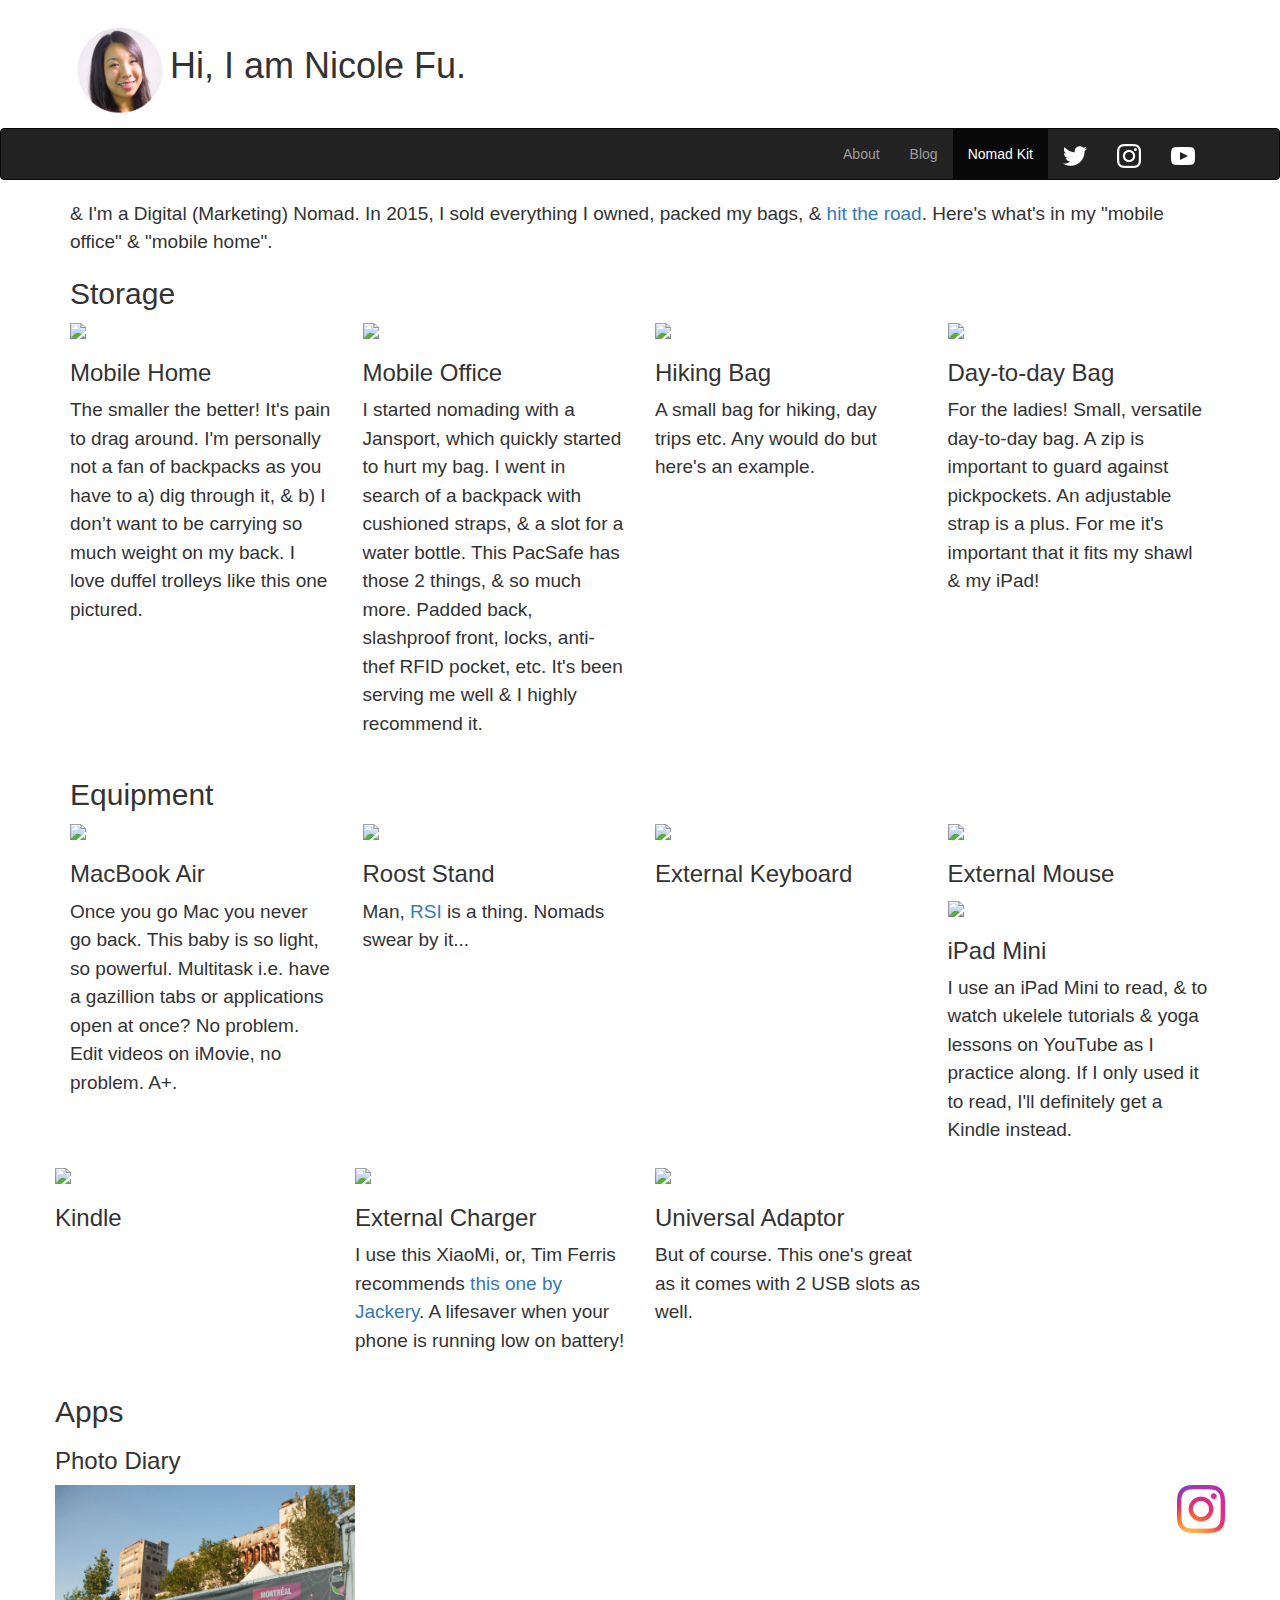
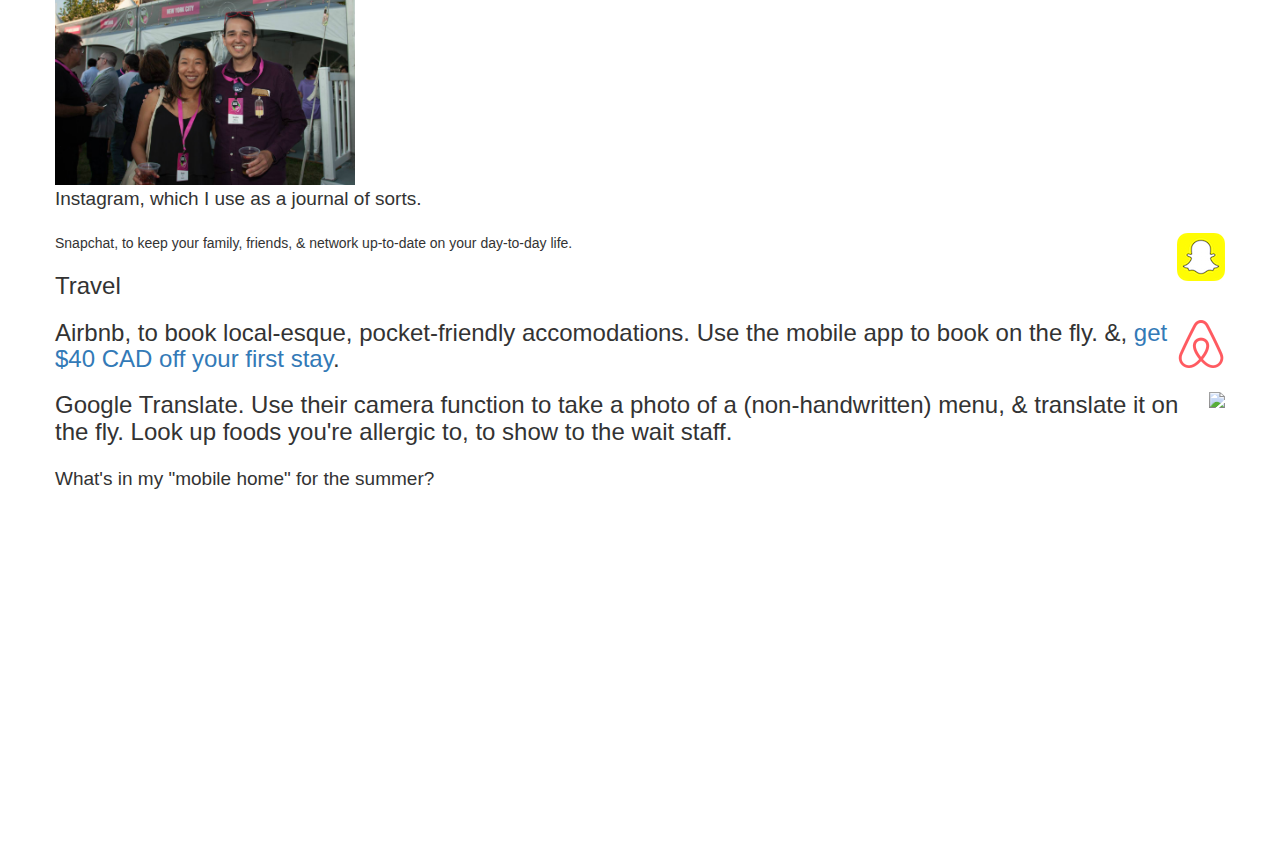
==== nomadkit.html @ 65fbf930 "Update V1 Day 1" ====
<!DOCTYPE html>
<html lang="en">
  <head>
    <meta charset="utf-8">
    <meta http-equiv="X-UA-Compatible" content="IE=edge">
    <meta name="viewport" content="width=device-width, initial-scale=1">
    <!-- The above 3 meta tags *must* come first in the head; any other head content must come *after* these tags -->
    <meta name="description" content="Products FILL ME">
    <meta name="author" content="">
    <link rel="icon" href="img/emoji.png"> <!--whut-->

    <title>Nicole Fu</title>

    <!-- Bootstrap core CSS -->
    <link href="css/bootstrap.min.css" rel="stylesheet">
    <link href="css/custom.css" rel="stylesheet">

    <!-- Custom styles for this template
    <link href="css/jumbotron.css" rel="stylesheet"-->
    <link href="css/sticky-footer.css" rel="stylesheet"> <!--whut-->

    <!-- HTML5 shim and Respond.js for IE8 support of HTML5 elements and media queries -->
    <!--[if lt IE 9]>
      <script src="https://oss.maxcdn.com/html5shiv/3.7.2/html5shiv.min.js"></script>
      <script src="https://oss.maxcdn.com/respond/1.4.2/respond.min.js"></script>
    <![endif]-->
    <script src="//load.sumome.com/" data-sumo-site-id="9f36fad38da147446ea38861e4923031a20a61072739c35dd8c6a7e17ba95149" async="async"></script>
    <meta name="google-site-verification" content="Te5Ji22SDkWorIkHLvvzQb-hm79F0Zt-3wScR5nWTRI" />
  </head>

  <body onLoad="Alternate()">
    
    <!-- First block -->
    <div class="block1">
      <div class="container">
        <h1><img src="img/P1000253.png" width="100">Hi, I am Nicole Fu.</h1>
      </div>
    </div>

    <nav class="navbar navbar-inverse">
      <div class="container">
        <div class="navbar-header">
          <button type="button" class="navbar-toggle collapsed" data-toggle="collapse" data-target="#navbar" aria-expanded="false" aria-controls="navbar">
            <span class="sr-only">Toggle navigation</span>
            <span class="icon-bar"></span>
            <span class="icon-bar"></span>
            <span class="icon-bar"></span>
          </button>
          <!--a class="navbar-brand" href="#">Hi, I am Nicole Fu</a-->
        </div>
        <div id="navbar" class="navbar-collapse collapse">
          <ul class="nav navbar-nav navbar-right">
             <li><a href="#about">About</a></li>
             <li><a href="http://blog.nicolefu.com">Blog</a></li>
             <li class="active"><a href="#">Nomad Kit</a></li>
             <!--li><a href="#travel">Travel</a></li-->
             <li><a href="https://twitter.com/nicolejfu">
              <img src="img/twitter-white.png" align="right" ismap>
              </a></li>
            <li><a href="https://instagram.com/nicolejfu">
              <img src="img/instagram-white.png" align="right" ismap>
              </a></li>
            <li><a href="https://www.youtube.com/channel/UCF4cQ-y9WJ1JZy-JRB4VzFQ">
              <img src="img/youtube-white.png" align="right" ismap>
              </a></li>
          </ul>
        </div><!--/.navbar-collapse -->
      </div>
    </nav>

    <!-- Second block -->
    <div class="block2">
      <div class="container">
      
      </div>
    </div>
    <div class="container">

    <p>&amp; I'm a Digital (Marketing) Nomad. In 2015, I sold everything I owned, packed my bags, &amp; <a href="http://blog.nicolefu.com/2016/06/12/the-digital-nomad-leap/">hit the road</a>. Here's what's in my "mobile office" &amp; "mobile home".
    </p>

    <!-- gif Pics working remotely
Vang Vieng hammock
Mobile home
Hualien 3 cafe -->

    <!-- Storage -->
    <h2>Storage</h2>
    <div class="row">
        <div class="col-md-3">
          <a href="https://www.amazon.com/gp/product/B019PEF8N0/ref=as_li_tl?ie=UTF8&camp=1789&creative=9325&creativeASIN=B019PEF8N0&linkCode=as2&tag=nicolefu01-20&linkId=e499e48abba6eaabda0097abeec7b612"><img border="0" src="//ws-na.amazon-adsystem.com/widgets/q?_encoding=UTF8&MarketPlace=US&ASIN=B019PEF8N0&ServiceVersion=20070822&ID=AsinImage&WS=1&Format=_SL250_&tag=nicolefu01-20" ></a><img src="//ir-na.amazon-adsystem.com/e/ir?t=nicolefu01-20&l=am2&o=1&a=B019PEF8N0" width="1" height="1" border="0" alt="" style="border:none !important; margin:0px !important;" />
          <h3>Mobile Home</h3>
          <p>The smaller the better! It's pain to drag around. I'm personally not a fan of backpacks as you have to a) dig through it, & b) I don’t want to be carrying so much weight on my back. I love duffel trolleys like this one pictured.</p>
        </div>
        <div class="col-md-3">
          <a href="https://www.amazon.com/gp/product/B00AE0NWX8/ref=as_li_tl?ie=UTF8&camp=1789&creative=9325&creativeASIN=B00AE0NWX8&linkCode=as2&tag=nicolefu01-20&linkId=9874845da6d2dda175d401f52d3113a0"><img border="0" src="//ws-na.amazon-adsystem.com/widgets/q?_encoding=UTF8&MarketPlace=US&ASIN=B00AE0NWX8&ServiceVersion=20070822&ID=AsinImage&WS=1&Format=_SL250_&tag=nicolefu01-20" ></a><img src="//ir-na.amazon-adsystem.com/e/ir?t=nicolefu01-20&l=am2&o=1&a=B00AE0NWX8" width="1" height="1" border="0" alt="" style="border:none !important; margin:0px !important;" />
          <h3>Mobile Office</h3>
          <p>I started nomading with a Jansport, which quickly started to hurt my bag. I went in search of a backpack with cushioned straps, &amp; a slot for a water bottle. This PacSafe has those 2 things, &amp; so much more. Padded back, slashproof front, locks, anti-thef RFID pocket, etc. It's been serving me well &amp; I highly recommend it.</p>
        </div>
        <div class="col-md-3">
        <a href="https://www.amazon.com/gp/product/B01B5KMXF8/ref=as_li_tl?ie=UTF8&camp=1789&creative=9325&creativeASIN=B01B5KMXF8&linkCode=as2&tag=nicolefu01-2&linkId=24170560aee270bf5db9ca0e0a780801"><img border="0" src="//ws-na.amazon-adsystem.com/widgets/q?_encoding=UTF8&MarketPlace=US&ASIN=B01B5KMXF8&ServiceVersion=20070822&ID=AsinImage&WS=1&Format=_SL250_&tag=nicolefu01-20" ></a><img src="//ir-na.amazon-adsystem.com/e/ir?t=nicolefu01-20&l=am2&o=1&a=B01B5KMXF8" width="1" height="1" border="0" alt="" style="border:none !important; margin:0px !important;" />
        <h3>Hiking Bag</h3>
        <p>A small bag for hiking, day trips etc. Any would do but here's an example.</p>
          </a>
        </div>
        <div class="col-md-3">
          <a href="https://www.amazon.com/gp/product/B00ZFAPSXY/ref=as_li_tl?ie=UTF8&camp=1789&creative=9325&creativeASIN=B00ZFAPSXY&linkCode=as2&tag=nicolefu01-20&linkId=f3f3c3a686eddf4c0442cba6e8ab9869"><img border="0" src="//ws-na.amazon-adsystem.com/widgets/q?_encoding=UTF8&MarketPlace=US&ASIN=B00ZFAPSXY&ServiceVersion=20070822&ID=AsinImage&WS=1&Format=_SL250_&tag=nicolefu01-20" ></a><img src="//ir-na.amazon-adsystem.com/e/ir?t=nicolefu01-20&l=am2&o=1&a=B00ZFAPSXY" width="1" height="1" border="0" alt="" style="border:none !important; margin:0px !important;" />
          <h3>Day-to-day Bag</h3>
          <p>For the ladies! Small, versatile day-to-day bag. A zip is important to guard against pickpockets. An adjustable strap is a plus. For me it's important that it fits my shawl &amp; my iPad!</p>
        </div>
    </div>

    <!-- Equipment -->
    <h2>Equipment</h2>
    <div class="row">
        <div class="col-md-3">
          <a href="https://www.amazon.com/gp/product/B01EIUOSRS/ref=as_li_tl?ie=UTF8&camp=1789&creative=9325&creativeASIN=B01EIUOSRS&linkCode=as2&tag=nicolefu01-20&linkId=f99566d20e7fc9d414cc211ac665bdc8"><img border="0" src="//ws-na.amazon-adsystem.com/widgets/q?_encoding=UTF8&MarketPlace=US&ASIN=B01EIUOSRS&ServiceVersion=20070822&ID=AsinImage&WS=1&Format=_SL250_&tag=nicolefu01-20" ></a><img src="//ir-na.amazon-adsystem.com/e/ir?t=nicolefu01-20&l=am2&o=1&a=B01EIUOSRS" width="1" height="1" border="0" alt="" style="border:none !important; margin:0px !important;" />
          <h3>MacBook Air</h3>
          <p>Once you go Mac you never go back. This baby is so light, so powerful. Multitask i.e. have a gazillion tabs or applications open at once? No problem. Edit videos on iMovie, no problem. A+. </p>
        </div>
        <div class="col-md-3">
          <a href="https://www.amazon.com/gp/product/B01C9KG8IG/ref=as_li_tl?ie=UTF8&camp=1789&creative=9325&creativeASIN=B01C9KG8IG&linkCode=as2&tag=nicolefu01-20&linkId=9f4cd263af2d7e968f8d44811190c10c"><img border="0" src="//ws-na.amazon-adsystem.com/widgets/q?_encoding=UTF8&MarketPlace=US&ASIN=B01C9KG8IG&ServiceVersion=20070822&ID=AsinImage&WS=1&Format=_SL250_&tag=nicolefu01-20" ></a><img src="//ir-na.amazon-adsystem.com/e/ir?t=nicolefu01-20&l=am2&o=1&a=B01C9KG8IG" width="1" height="1" border="0" alt="" style="border:none !important; margin:0px !important;" />
          <h3>Roost Stand</h3>
          <p>Man, <a href="https://levels.io/rsi/">RSI</a> is a thing. Nomads swear by it...</p>
        </div>
        <div class="col-md-3">
          <a href="https://www.amazon.com/gp/product/B016QO64FI/ref=as_li_tl?ie=UTF8&camp=1789&creative=9325&creativeASIN=B016QO64FI&linkCode=as2&tag=nicolefu01-20&linkId=d80e617673f73797e6256d61ea29e7a7"><img border="0" src="//ws-na.amazon-adsystem.com/widgets/q?_encoding=UTF8&MarketPlace=US&ASIN=B016QO64FI&ServiceVersion=20070822&ID=AsinImage&WS=1&Format=_SL250_&tag=nicolefu01-20" ></a><img src="//ir-na.amazon-adsystem.com/e/ir?t=nicolefu01-20&l=am2&o=1&a=B016QO64FI" width="1" height="1" border="0" alt="" style="border:none !important; margin:0px !important;" />
          <h3>External Keyboard</h3>
          <p></p>
          </a>
        </div>
        <div class="col-md-3">
          <a href="https://www.amazon.com/gp/product/B00TZR3WRM/ref=as_li_tl?ie=UTF8&camp=1789&creative=9325&creativeASIN=B00TZR3WRM&linkCode=as2&tag=nicolefu01-20&linkId=0784cc2bcea72ab948cd410011127d4f"><img border="0" src="//ws-na.amazon-adsystem.com/widgets/q?_encoding=UTF8&MarketPlace=US&ASIN=B00TZR3WRM&ServiceVersion=20070822&ID=AsinImage&WS=1&Format=_SL250_&tag=nicolefu01-20" ></a><img src="//ir-na.amazon-adsystem.com/e/ir?t=nicolefu01-20&l=am2&o=1&a=B00TZR3WRM" width="1" height="1" border="0" alt="" style="border:none !important; margin:0px !important;" />
          <h3>External Mouse</h3>
        </div>
        
        <div class="row">
        <div class="col-md-3">
          <a href="https://www.amazon.com/gp/product/B00GQDBS7O/ref=as_li_tl?ie=UTF8&camp=1789&creative=9325&creativeASIN=B00GQDBS7O&linkCode=as2&tag=nicolefu01-20&linkId=e6e5e80d92f47b2d6402ddd422955552"><img border="0" src="//ws-na.amazon-adsystem.com/widgets/q?_encoding=UTF8&MarketPlace=US&ASIN=B00GQDBS7O&ServiceVersion=20070822&ID=AsinImage&WS=1&Format=_SL250_&tag=nicolefu01-20" ></a><img src="//ir-na.amazon-adsystem.com/e/ir?t=nicolefu01-20&l=am2&o=1&a=B00GQDBS7O" width="1" height="1" border="0" alt="" style="border:none !important; margin:0px !important;" />
          <h3>iPad Mini</h3>
          <p>I use an iPad Mini to read, &amp; to watch ukelele tutorials &amp; yoga lessons on YouTube as I practice along. If I only used it to read, I'll definitely get a Kindle instead.</p>
        </div>
        <div class="col-md-3">
          <a href="https://www.amazon.com/gp/product/B01BFIBRIE/ref=as_li_tl?ie=UTF8&camp=1789&creative=9325&creativeASIN=B01BFIBRIE&linkCode=as2&tag=nicolefu01-20&linkId=3660dec6aebbe57d608b1caa0035638d"><img border="0" src="//ws-na.amazon-adsystem.com/widgets/q?_encoding=UTF8&MarketPlace=US&ASIN=B01BFIBRIE&ServiceVersion=20070822&ID=AsinImage&WS=1&Format=_SL250_&tag=nicolefu01-20" ></a><img src="//ir-na.amazon-adsystem.com/e/ir?t=nicolefu01-20&l=am2&o=1&a=B01BFIBRIE" width="1" height="1" border="0" alt="" style="border:none !important; margin:0px !important;" />
          <h3>Kindle</h3>
          <p></p>
        </div>
        <div class="col-md-3">
          <a href="https://www.amazon.com/gp/product/B019FBWOZ8/ref=as_li_tl?ie=UTF8&camp=1789&creative=9325&creativeASIN=B019FBWOZ8&linkCode=as2&tag=nicolefu01-20&linkId=bc01a81a79492b5e4962f0f5b9613d01"><img border="0" src="//ws-na.amazon-adsystem.com/widgets/q?_encoding=UTF8&MarketPlace=US&ASIN=B019FBWOZ8&ServiceVersion=20070822&ID=AsinImage&WS=1&Format=_SL250_&tag=nicolefu01-20" ></a><img src="//ir-na.amazon-adsystem.com/e/ir?t=nicolefu01-20&l=am2&o=1&a=B019FBWOZ8" width="1" height="1" border="0" alt="" style="border:none !important; margin:0px !important;" />
          <h3>External Charger</h3>
          <p>I use this XiaoMi, or, Tim Ferris recommends <a href="http://amzn.to/2csVc1X">this one by Jackery</a>. A lifesaver when your phone is running low on battery!</p>
          </a>
        </div>
        <div class="col-md-3">
          <a href="https://www.amazon.com/gp/product/B01DJ140LQ/ref=as_li_tl?ie=UTF8&camp=1789&creative=9325&creativeASIN=B01DJ140LQ&linkCode=as2&tag=nicolefu01-20&linkId=5902d6f43bac0c022194dcd63e1f13d2"><img border="0" src="//ws-na.amazon-adsystem.com/widgets/q?_encoding=UTF8&MarketPlace=US&ASIN=B01DJ140LQ&ServiceVersion=20070822&ID=AsinImage&WS=1&Format=_SL250_&tag=nicolefu01-20" ></a><img src="//ir-na.amazon-adsystem.com/e/ir?t=nicolefu01-20&l=am2&o=1&a=B01DJ140LQ" width="1" height="1" border="0" alt="" style="border:none !important; margin:0px !important;" />
          <h3>Universal Adaptor</h3>
          <p>But of course. This one's great as it comes with 2 USB slots as well.</p>
        </div>
        </div>
        
    <h2>Apps</h2>

    <h3>Photo Diary</h3>
    <a href="http://startupfest.com/">
          <img src="img/Nicole Fu Startupfest.jpg" width="300">
          </a>
          
    <a href="instagram.com/nicolejfu">
    <img src="img/instagram-48.png" align="right" ismap>
    </a>
    <p>Instagram, which I use as a journal of sorts.</p>
    <img src="img/snapchat-48.png" align="right" ismap>
    <p></p>Snapchat, to keep your family, friends, &amp; network up-to-date on your day-to-day life.</p>
    
    <h3>Travel<h3>
    <img src="img/airbnb-48.png" align="right" ismap>
    <p></p>Airbnb, to book local-esque, pocket-friendly accomodations. Use the mobile app to book on the fly. &amp;, <a href="https://www.airbnb.com/c/nfu24">get $40 CAD off your first stay</a>.</p>
    <img src="img/googletranslate-48" align="right" ismap>
    <p></p>Google Translate. Use their camera function to take a photo of a (non-handwritten) menu, &amp; translate it on the fly. Look up foods you're allergic to, to show to the wait staff.</p>

    <!-- /div>

        <div class="row">
        <div class="col-md-3">
          <a href="https://www.amazon.com/gp/product/B01EIUOSRS/ref=as_li_tl?ie=UTF8&camp=1789&creative=9325&creativeASIN=B01EIUOSRS&linkCode=as2&tag=nicolefu01-20&linkId=f99566d20e7fc9d414cc211ac665bdc8"><img border="0" src="//ws-na.amazon-adsystem.com/widgets/q?_encoding=UTF8&MarketPlace=US&ASIN=B01EIUOSRS&ServiceVersion=20070822&ID=AsinImage&WS=1&Format=_SL250_&tag=nicolefu01-20" ></a><img src="//ir-na.amazon-adsystem.com/e/ir?t=nicolefu01-20&l=am2&o=1&a=B01EIUOSRS" width="1" height="1" border="0" alt="" style="border:none !important; margin:0px !important;" />
          <h3>MacBook Air</h3>
          <p>Once you go Mac you never go back. This baby is so light, so powerful. Multitask i.e. have a gazillion tabs or applications open at once? No problem. Edit videos on iMovie, no problem. A+. </p>
        </div>
        <div class="col-md-3">
          <a href="https://www.amazon.com/gp/product/B01C9KG8IG/ref=as_li_tl?ie=UTF8&camp=1789&creative=9325&creativeASIN=B01C9KG8IG&linkCode=as2&tag=nicolefu01-20&linkId=9f4cd263af2d7e968f8d44811190c10c"><img border="0" src="//ws-na.amazon-adsystem.com/widgets/q?_encoding=UTF8&MarketPlace=US&ASIN=B01C9KG8IG&ServiceVersion=20070822&ID=AsinImage&WS=1&Format=_SL250_&tag=nicolefu01-20" ></a><img src="//ir-na.amazon-adsystem.com/e/ir?t=nicolefu01-20&l=am2&o=1&a=B01C9KG8IG" width="1" height="1" border="0" alt="" style="border:none !important; margin:0px !important;" />
          <h3>Roost Stand</h3>
          <p>Man, <a href="https://levels.io/rsi/">RSI</a> is a thing. Nomads swear by it...</p>
        </div>
        <div class="col-md-3">
          <a href="https://www.amazon.com/gp/product/B016QO64FI/ref=as_li_tl?ie=UTF8&camp=1789&creative=9325&creativeASIN=B016QO64FI&linkCode=as2&tag=nicolefu01-20&linkId=d80e617673f73797e6256d61ea29e7a7"><img border="0" src="//ws-na.amazon-adsystem.com/widgets/q?_encoding=UTF8&MarketPlace=US&ASIN=B016QO64FI&ServiceVersion=20070822&ID=AsinImage&WS=1&Format=_SL250_&tag=nicolefu01-20" ></a><img src="//ir-na.amazon-adsystem.com/e/ir?t=nicolefu01-20&l=am2&o=1&a=B016QO64FI" width="1" height="1" border="0" alt="" style="border:none !important; margin:0px !important;" />
          <h3>External Keyboard</h3>
          <p></p>
          </a>
        </div>
        <div class="col-md-3">
          <a href="https://www.amazon.com/gp/product/B00ZFAPSXY/ref=as_li_tl?ie=UTF8&camp=1789&creative=9325&creativeASIN=B00ZFAPSXY&linkCode=as2&tag=nicolefu01-20&linkId=f3f3c3a686eddf4c0442cba6e8ab9869"><img border="0" src="//ws-na.amazon-adsystem.com/widgets/q?_encoding=UTF8&MarketPlace=US&ASIN=B00ZFAPSXY&ServiceVersion=20070822&ID=AsinImage&WS=1&Format=_SL250_&tag=nicolefu01-20" ></a><img src="//ir-na.amazon-adsystem.com/e/ir?t=nicolefu01-20&l=am2&o=1&a=B00ZFAPSXY" width="1" height="1" border="0" alt="" style="border:none !important; margin:0px !important;" />
          <h3>External Mouse</h3>
        </div>
    </div -->

    <p>What's in my "mobile home" for the summer?</p>
    <iframe width="560" height="315" src="https://www.youtube.com/embed/pkumo9pdENc" frameborder="0" allowfullscreen></iframe>

      <!--footer class="footer">
        <div class="container" align="center">
          <br>
          So this is where &copy; Nicole Fu 2015 would typically go but it's kinda pretentious + I don't have a lawyer. So there you go - this rant as a footer.
        </div>
      </footer-->
    </div> <!-- /container -->

    <script>
    (function(i,s,o,g,r,a,m){i['GoogleAnalyticsObject']=r;i[r]=i[r]||function(){
    (i[r].q=i[r].q||[]).push(arguments)},i[r].l=1*new Date();a=s.createElement(o),
     m=s.getElementsByTagName(o)[0];a.async=1;a.src=g;m.parentNode.insertBefore(a,m)
    })(window,document,'script','//www.google-analytics.com/analytics.js','ga');

    ga('create', 'UA-66102136-1', 'auto');
    ga('send', 'pageview');
   </script>
    <!-- Bootstrap core JavaScript
    ================================================== -->
    <!-- Placed at the end of the document so the pages load faster -->
    <script src="https://ajax.googleapis.com/ajax/libs/jquery/1.11.3/jquery.min.js"></script>
    <script src="../../dist/js/bootstrap.min.js"></script>
    <!-- IE10 viewport hack for Surface/desktop Windows 8 bug -->
    <script src="../../assets/js/ie10-viewport-bug-workaround.js"></script>
  </body>
</html>
---- css/custom.css ----
p {
	margin: 0 0 20px;
	font-size: 19px;
	line-height: 1.5;
}
---- css/jumbotron.css ----
/* Move down content because we have a fixed navbar that is 50px tall */
body {
  padding-top: 50px;
  padding-bottom: 20px;
}
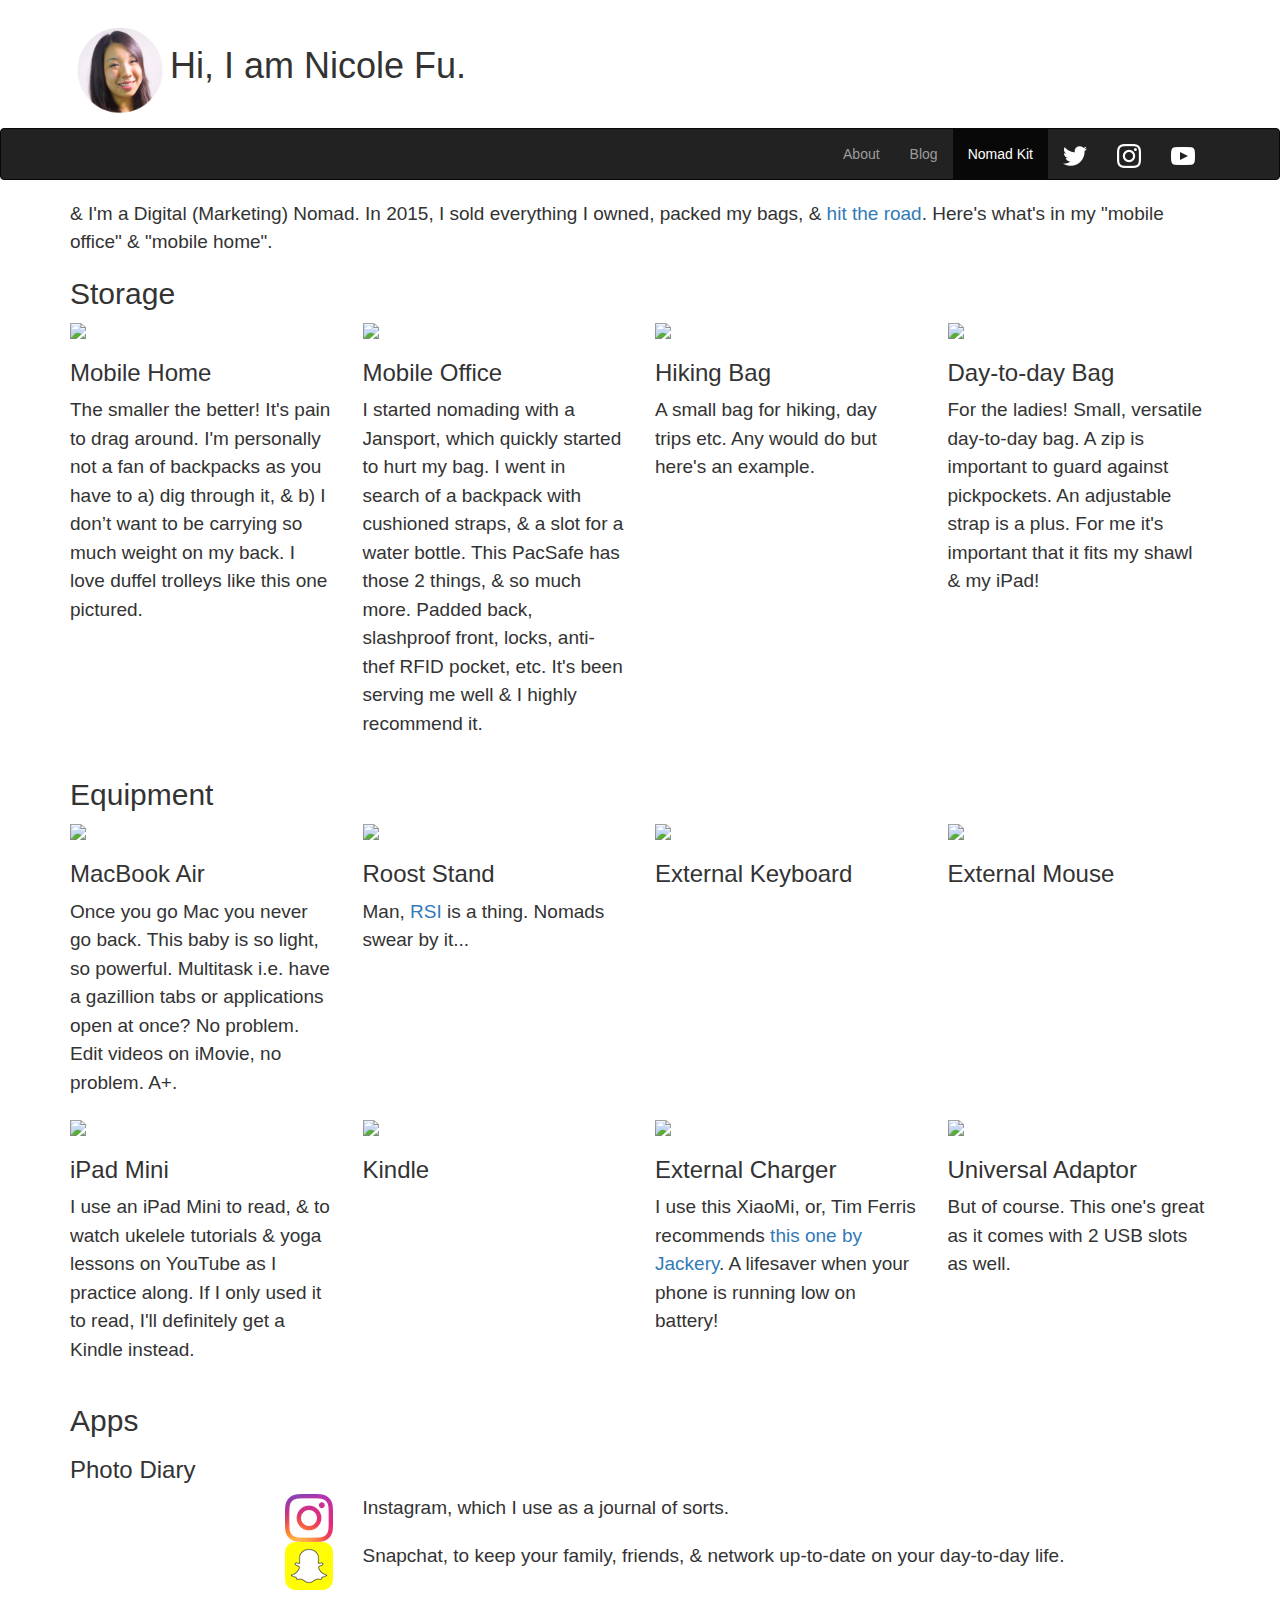
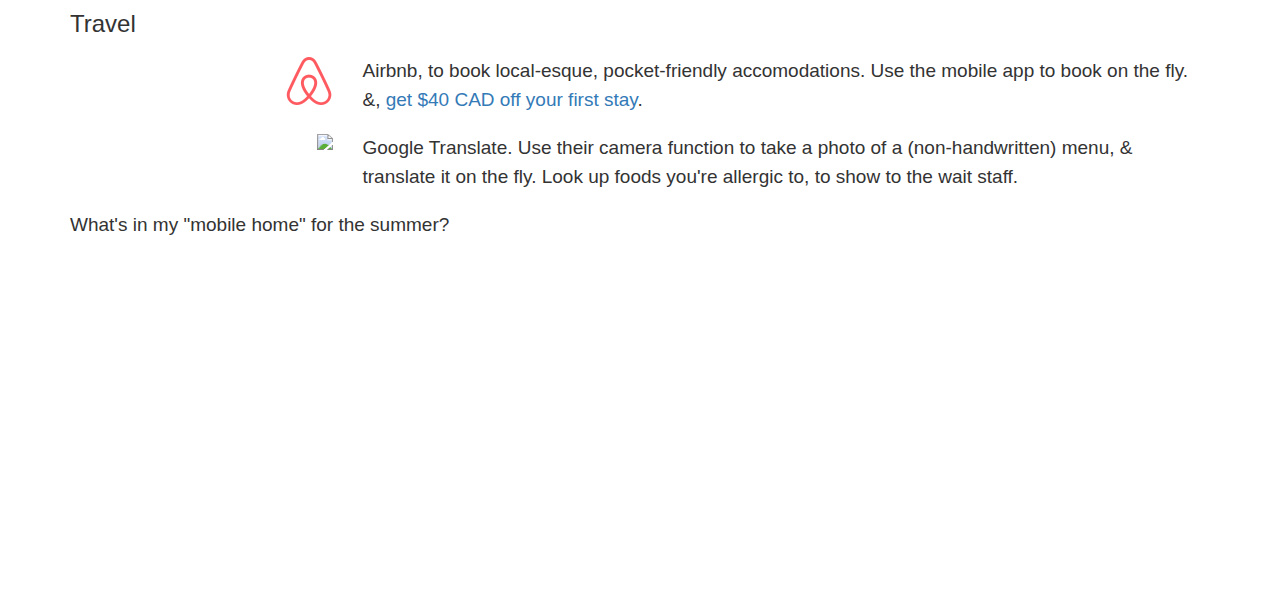
==== commit e91d30b5: "Update V1 Day 1" ====
--- a/nomadkit.html
+++ b/nomadkit.html
@@ -133,8 +133,8 @@
           <a href="https://www.amazon.com/gp/product/B00TZR3WRM/ref=as_li_tl?ie=UTF8&camp=1789&creative=9325&creativeASIN=B00TZR3WRM&linkCode=as2&tag=nicolefu01-20&linkId=0784cc2bcea72ab948cd410011127d4f"><img border="0" src="//ws-na.amazon-adsystem.com/widgets/q?_encoding=UTF8&MarketPlace=US&ASIN=B00TZR3WRM&ServiceVersion=20070822&ID=AsinImage&WS=1&Format=_SL250_&tag=nicolefu01-20" ></a><img src="//ir-na.amazon-adsystem.com/e/ir?t=nicolefu01-20&l=am2&o=1&a=B00TZR3WRM" width="1" height="1" border="0" alt="" style="border:none !important; margin:0px !important;" />
           <h3>External Mouse</h3>
         </div>
-        
-        <div class="row">
+    </div>
+    <div class="row">
         <div class="col-md-3">
           <a href="https://www.amazon.com/gp/product/B00GQDBS7O/ref=as_li_tl?ie=UTF8&camp=1789&creative=9325&creativeASIN=B00GQDBS7O&linkCode=as2&tag=nicolefu01-20&linkId=e6e5e80d92f47b2d6402ddd422955552"><img border="0" src="//ws-na.amazon-adsystem.com/widgets/q?_encoding=UTF8&MarketPlace=US&ASIN=B00GQDBS7O&ServiceVersion=20070822&ID=AsinImage&WS=1&Format=_SL250_&tag=nicolefu01-20" ></a><img src="//ir-na.amazon-adsystem.com/e/ir?t=nicolefu01-20&l=am2&o=1&a=B00GQDBS7O" width="1" height="1" border="0" alt="" style="border:none !important; margin:0px !important;" />
           <h3>iPad Mini</h3>
@@ -156,27 +156,47 @@
           <h3>Universal Adaptor</h3>
           <p>But of course. This one's great as it comes with 2 USB slots as well.</p>
         </div>
-        </div>
+    </div>
         
     <h2>Apps</h2>
 
     <h3>Photo Diary</h3>
-    <a href="http://startupfest.com/">
-          <img src="img/Nicole Fu Startupfest.jpg" width="300">
-          </a>
-          
-    <a href="instagram.com/nicolejfu">
-    <img src="img/instagram-48.png" align="right" ismap>
-    </a>
-    <p>Instagram, which I use as a journal of sorts.</p>
-    <img src="img/snapchat-48.png" align="right" ismap>
-    <p></p>Snapchat, to keep your family, friends, &amp; network up-to-date on your day-to-day life.</p>
+    <div class="row">
+      <div class="col-md-3">
+      <a href="instagram.com/nicolejfu"></a>
+      <img src="img/instagram-48.png" align="right" ismap>
+      </a>
+      </div>
+      <div class="col-md-9">
+      <p>Instagram, which I use as a journal of sorts.</p>
+      </div>
+    </div>
+    <div class="row">
+      <div class="col-md-3">
+      <img src="img/snapchat-48.png" align="right" ismap>
+      </div>
+      <div class="col-md-9">
+      <p>Snapchat, to keep your family, friends, &amp; network up-to-date on your day-to-day life.</p>
+      </div>
+    </div>
     
     <h3>Travel<h3>
-    <img src="img/airbnb-48.png" align="right" ismap>
-    <p></p>Airbnb, to book local-esque, pocket-friendly accomodations. Use the mobile app to book on the fly. &amp;, <a href="https://www.airbnb.com/c/nfu24">get $40 CAD off your first stay</a>.</p>
-    <img src="img/googletranslate-48" align="right" ismap>
-    <p></p>Google Translate. Use their camera function to take a photo of a (non-handwritten) menu, &amp; translate it on the fly. Look up foods you're allergic to, to show to the wait staff.</p>
+    <div class="row">
+      <div class="col-md-3">
+      <img src="img/airbnb-48.png" align="right" ismap>
+      </div>
+      <div class="col-md-9">
+      <p>Airbnb, to book local-esque, pocket-friendly accomodations. Use the mobile app to book on the fly. &amp;, <a href="https://www.airbnb.com/c/nfu24">get $40 CAD off your first stay</a>.</p>
+      </div>
+    </div>
+    <div class="row">
+      <div class="col-md-3">
+      <img src="img/googletranslate-48" align="right" ismap>
+      </div>
+      <div class="col-md-9"> 
+      <p>Google Translate. Use their camera function to take a photo of a (non-handwritten) menu, &amp; translate it on the fly. Look up foods you're allergic to, to show to the wait staff.</p>
+      </div>
+    </div>
 
     <!-- /div>
 
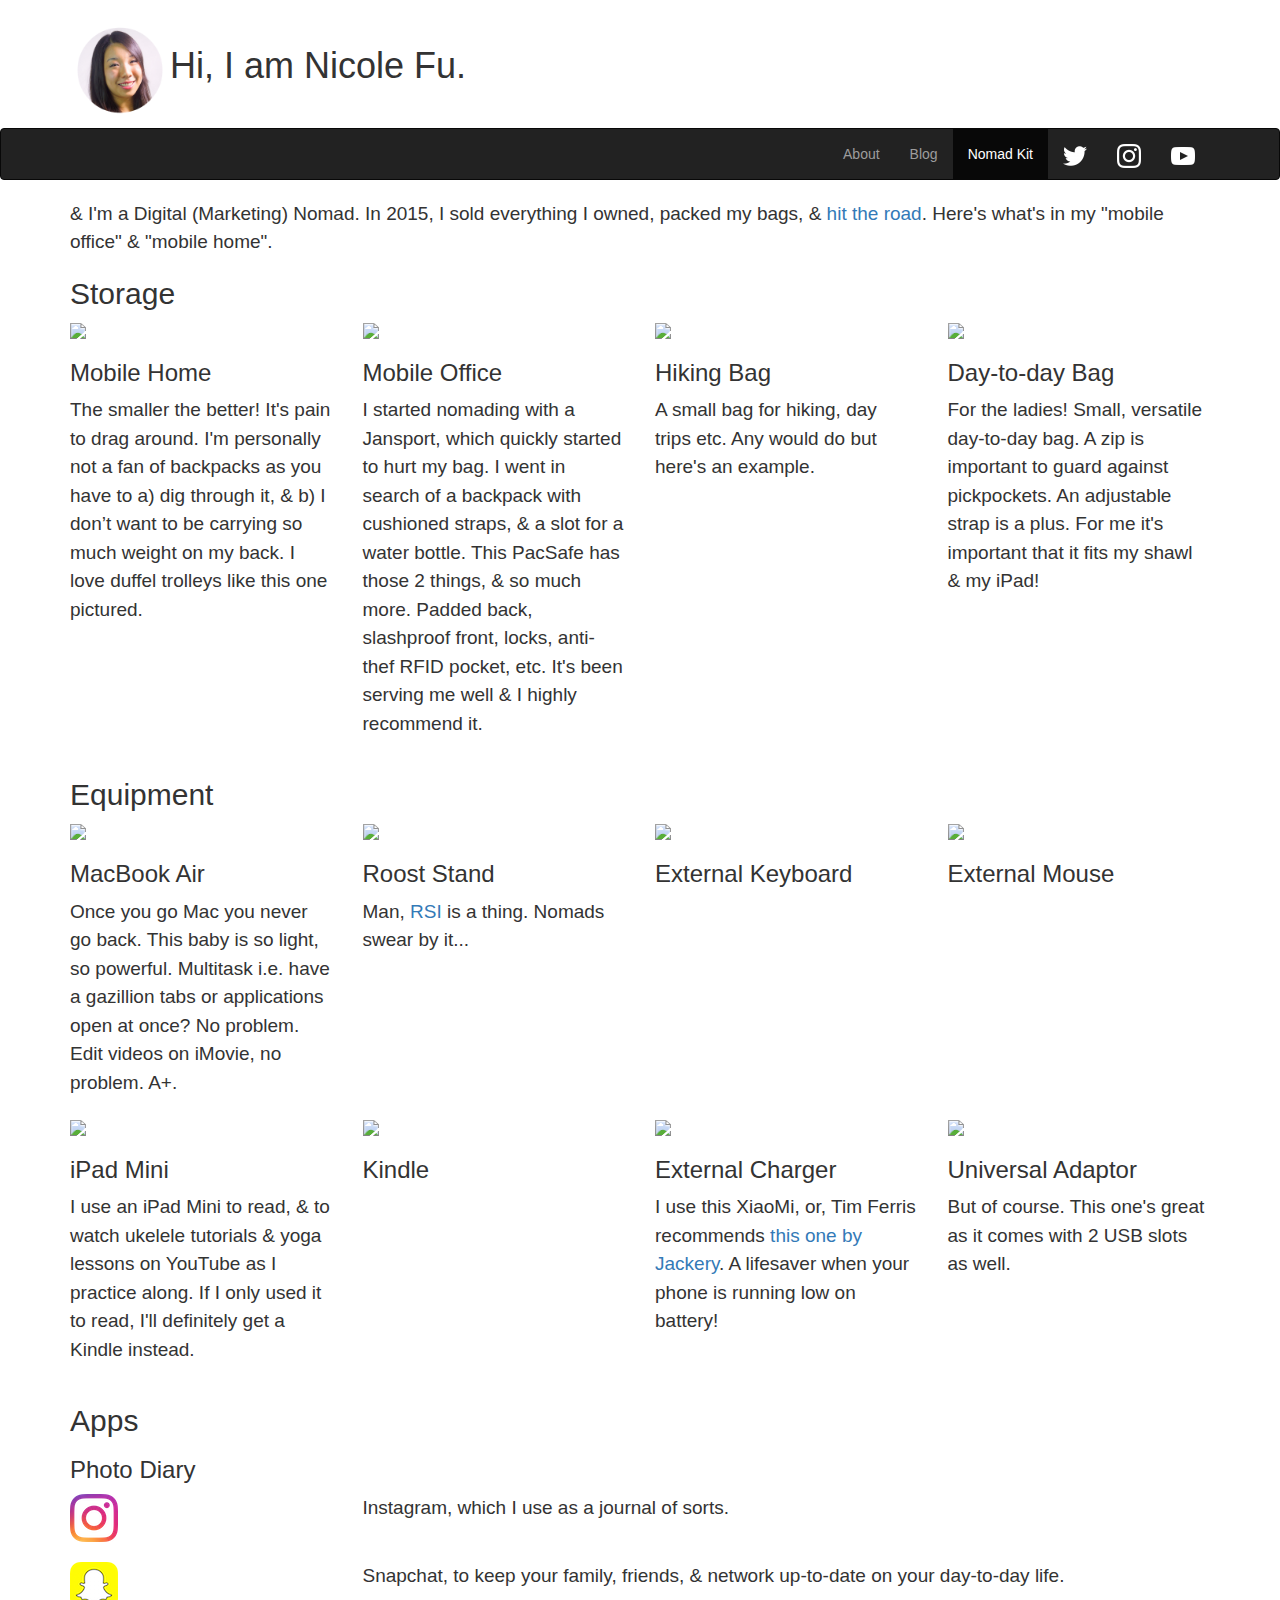
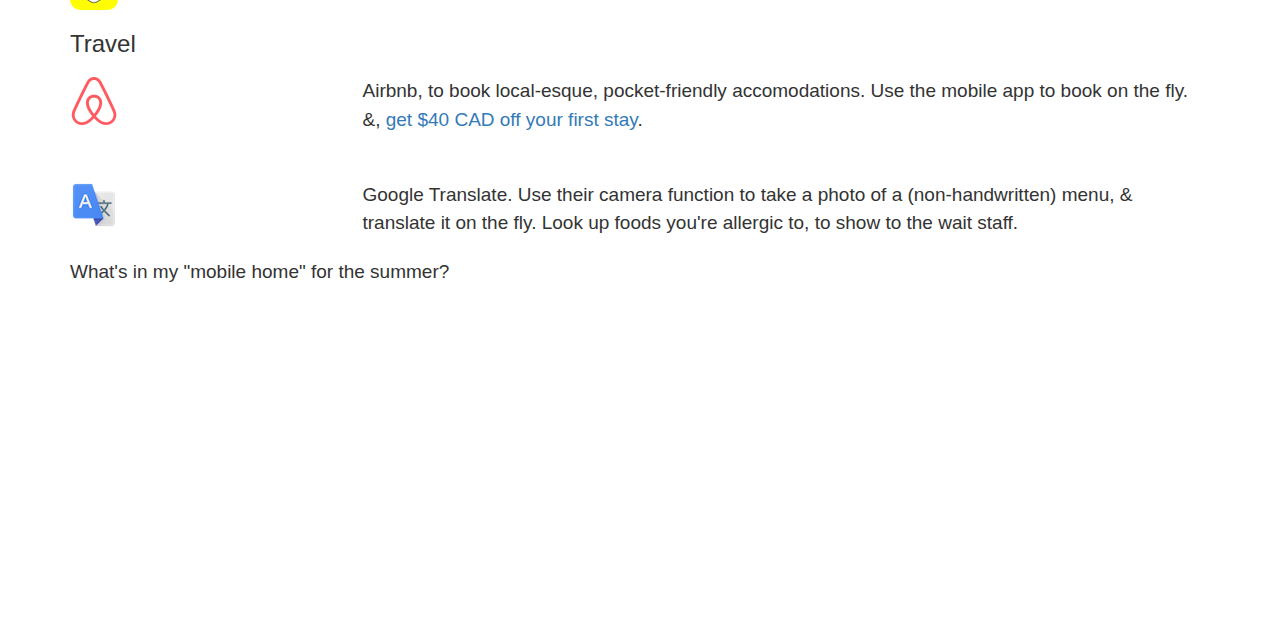
==== commit 6f94afc4: "Update V1 Day 1" ====
--- a/nomadkit.html
+++ b/nomadkit.html
@@ -164,16 +164,17 @@
     <div class="row">
       <div class="col-md-3">
       <a href="instagram.com/nicolejfu"></a>
-      <img src="img/instagram-48.png" align="right" ismap>
+      <img src="img/instagram-48.png" ismap>
       </a>
       </div>
       <div class="col-md-9">
       <p>Instagram, which I use as a journal of sorts.</p>
       </div>
     </div>
-    <div class="row">
-      <div class="col-md-3">
-      <img src="img/snapchat-48.png" align="right" ismap>
+    <br>
+    <div class="row">
+      <div class="col-md-3">
+      <img src="img/snapchat-48.png" ismap>
       </div>
       <div class="col-md-9">
       <p>Snapchat, to keep your family, friends, &amp; network up-to-date on your day-to-day life.</p>
@@ -183,15 +184,16 @@
     <h3>Travel<h3>
     <div class="row">
       <div class="col-md-3">
-      <img src="img/airbnb-48.png" align="right" ismap>
+      <img src="img/airbnb-48.png" ismap>
       </div>
       <div class="col-md-9">
       <p>Airbnb, to book local-esque, pocket-friendly accomodations. Use the mobile app to book on the fly. &amp;, <a href="https://www.airbnb.com/c/nfu24">get $40 CAD off your first stay</a>.</p>
       </div>
     </div>
-    <div class="row">
-      <div class="col-md-3">
-      <img src="img/googletranslate-48" align="right" ismap>
+    <br>
+    <div class="row">
+      <div class="col-md-3">
+      <img src="img/googletranslate-48.png" ismap>
       </div>
       <div class="col-md-9"> 
       <p>Google Translate. Use their camera function to take a photo of a (non-handwritten) menu, &amp; translate it on the fly. Look up foods you're allergic to, to show to the wait staff.</p>
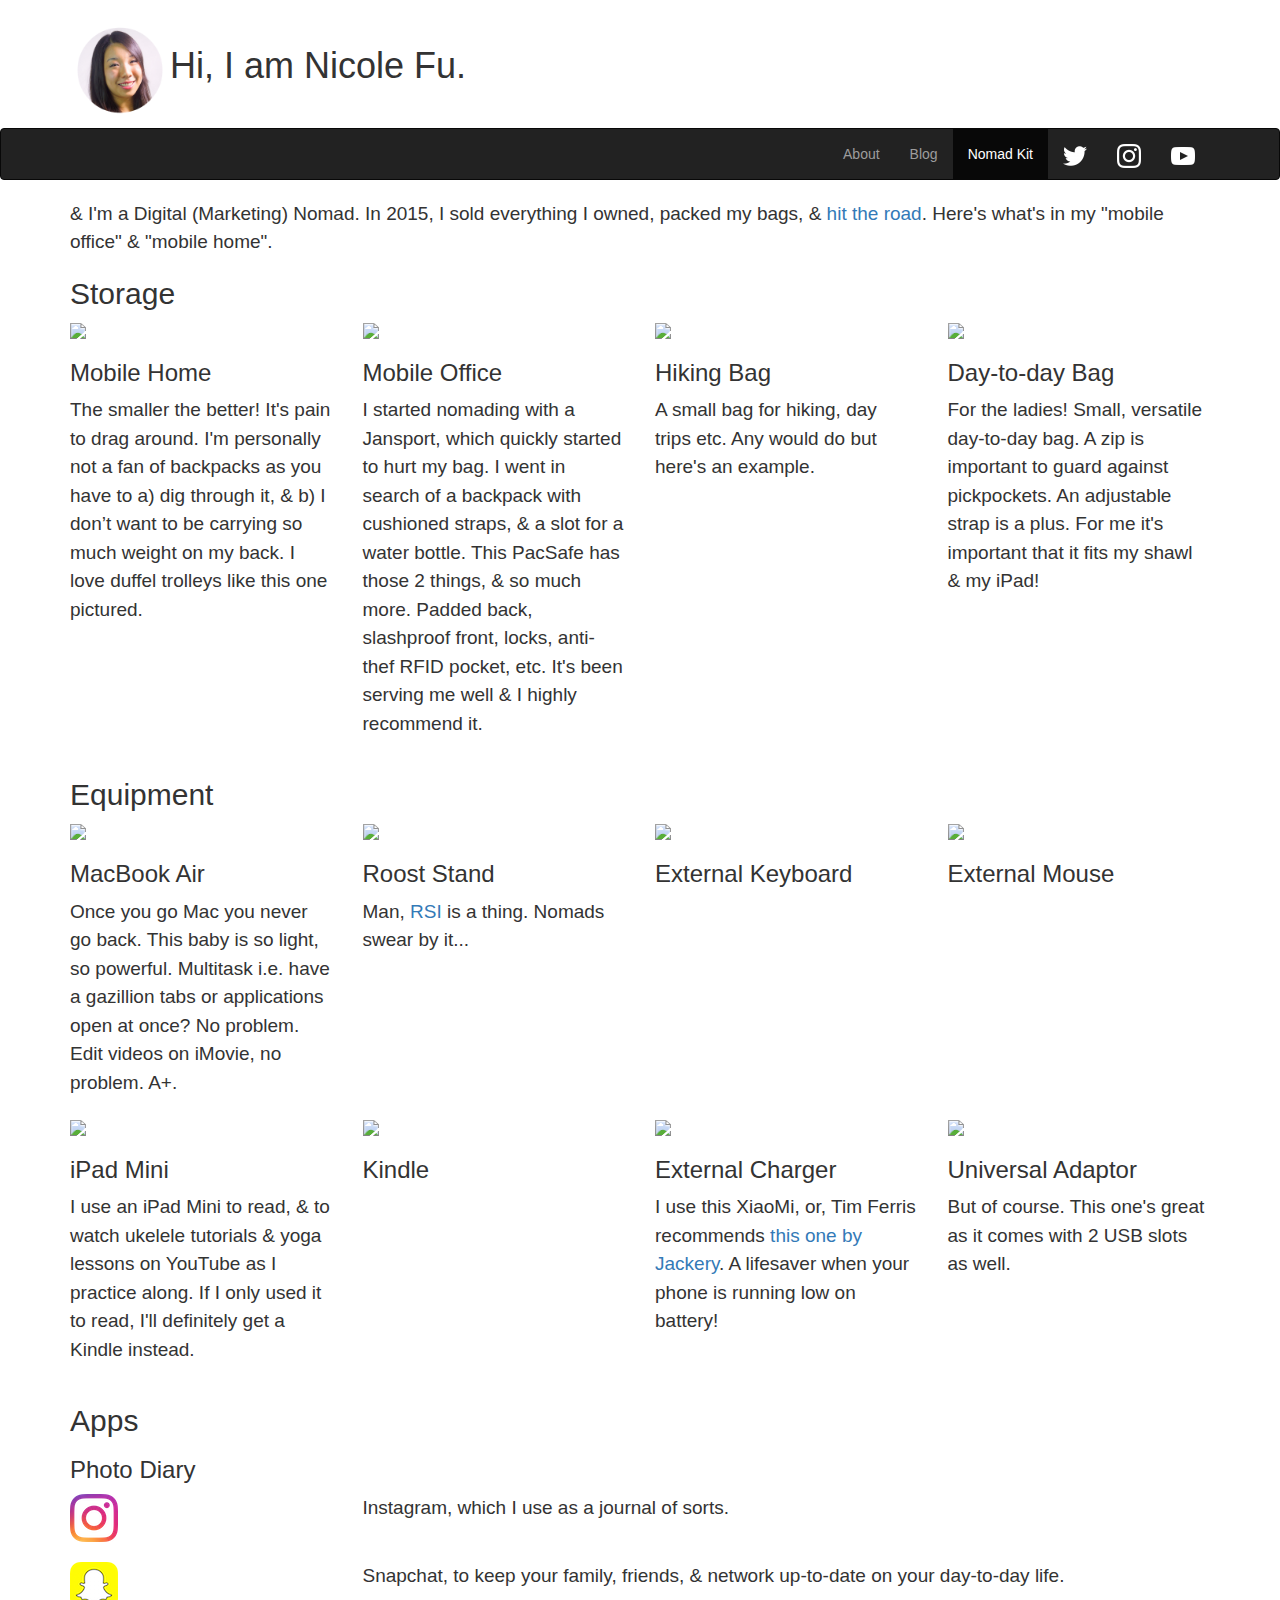
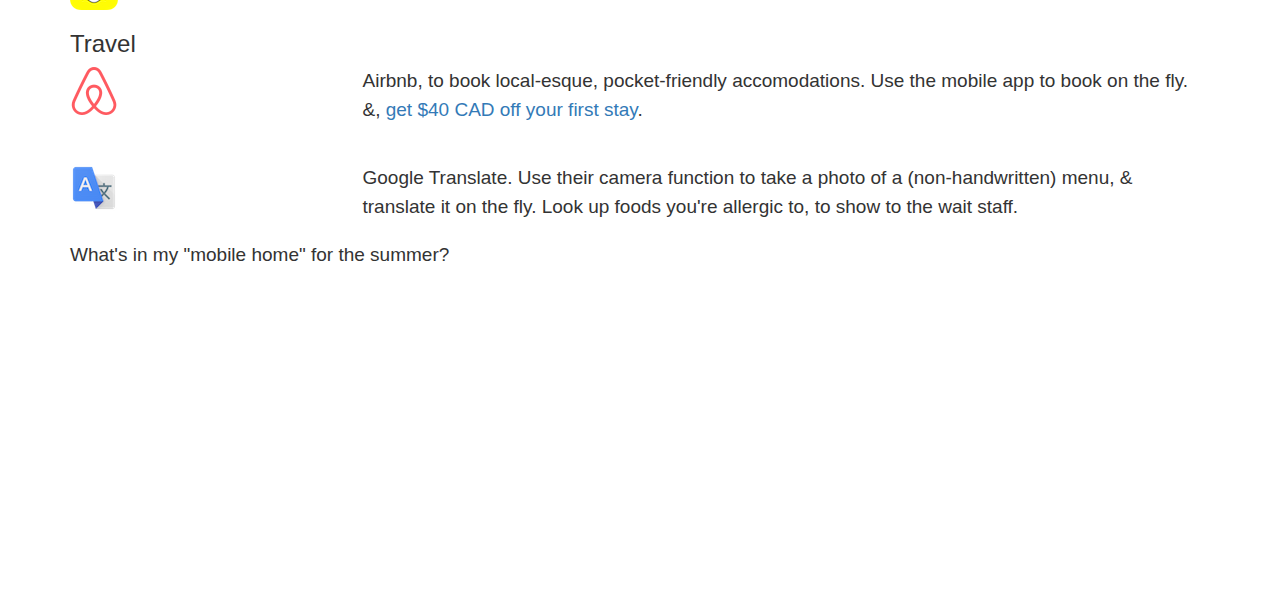
==== commit 42808c72: "Update V1 Day 1" ====
--- a/nomadkit.html
+++ b/nomadkit.html
@@ -164,7 +164,7 @@
     <div class="row">
       <div class="col-md-3">
       <a href="instagram.com/nicolejfu"></a>
-      <img src="img/instagram-48.png" ismap>
+      <img src="img/instagram-48.png" align="left" ismap>
       </a>
       </div>
       <div class="col-md-9">
@@ -174,17 +174,17 @@
     <br>
     <div class="row">
       <div class="col-md-3">
-      <img src="img/snapchat-48.png" ismap>
+      <img src="img/snapchat-48.png" align="left" ismap>
       </div>
       <div class="col-md-9">
       <p>Snapchat, to keep your family, friends, &amp; network up-to-date on your day-to-day life.</p>
       </div>
     </div>
     
-    <h3>Travel<h3>
-    <div class="row">
-      <div class="col-md-3">
-      <img src="img/airbnb-48.png" ismap>
+    <h3>Travel</h3>
+    <div class="row">
+      <div class="col-md-3">
+      <img src="img/airbnb-48.png" align="left" ismap>
       </div>
       <div class="col-md-9">
       <p>Airbnb, to book local-esque, pocket-friendly accomodations. Use the mobile app to book on the fly. &amp;, <a href="https://www.airbnb.com/c/nfu24">get $40 CAD off your first stay</a>.</p>
@@ -193,7 +193,7 @@
     <br>
     <div class="row">
       <div class="col-md-3">
-      <img src="img/googletranslate-48.png" ismap>
+      <img src="img/googletranslate-48.png" align="left" ismap>
       </div>
       <div class="col-md-9"> 
       <p>Google Translate. Use their camera function to take a photo of a (non-handwritten) menu, &amp; translate it on the fly. Look up foods you're allergic to, to show to the wait staff.</p>
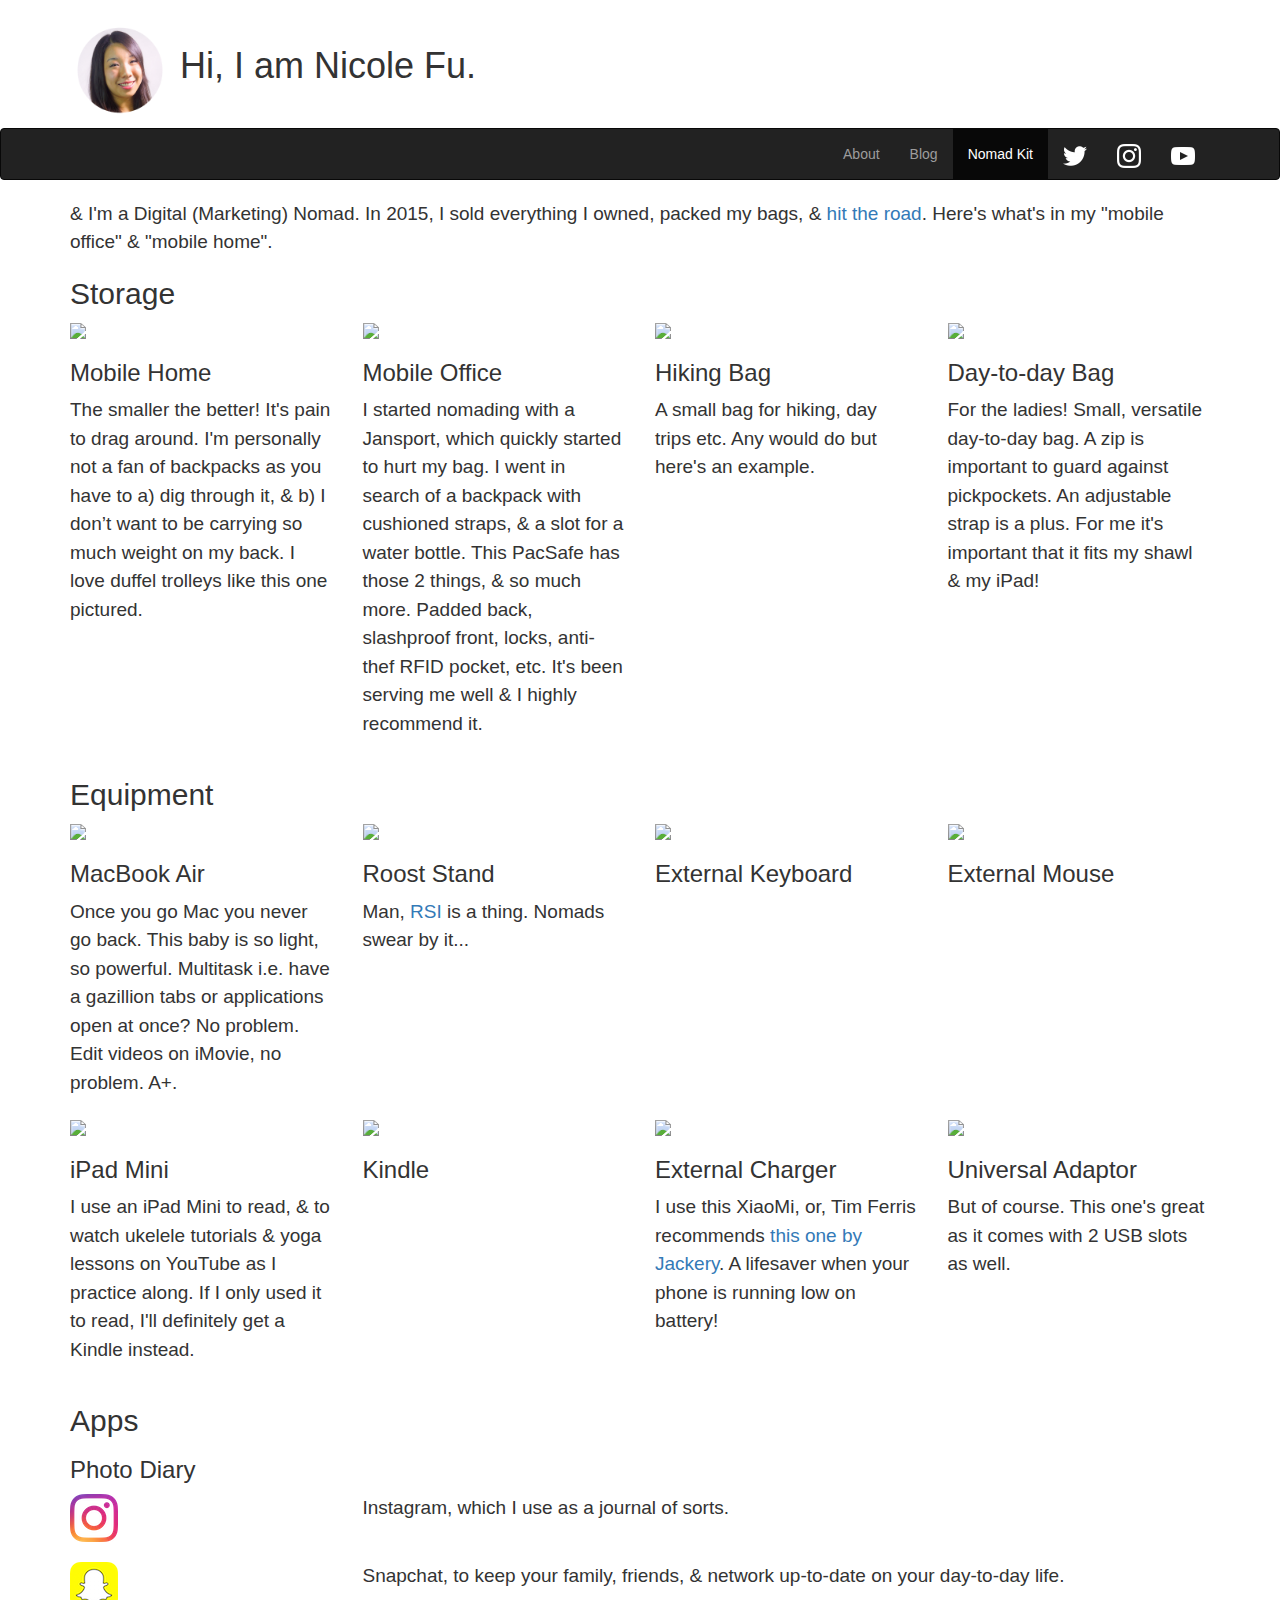
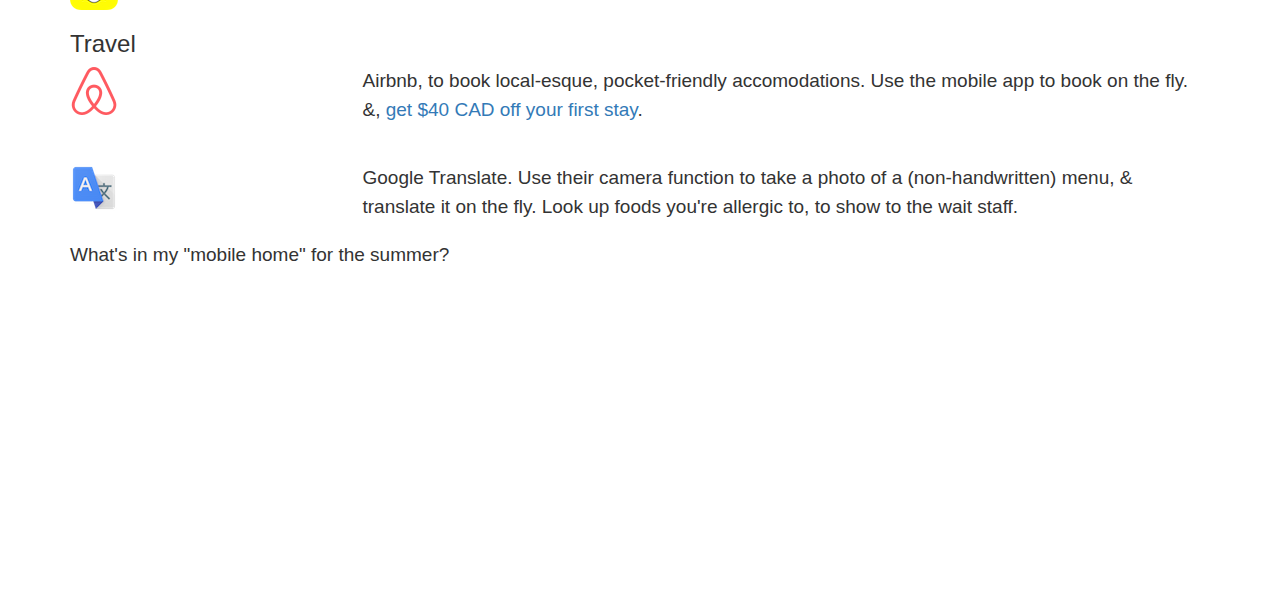
==== commit 7a65bae1: "Update" ====
--- a/nomadkit.html
+++ b/nomadkit.html
@@ -33,7 +33,7 @@
     <!-- First block -->
     <div class="block1">
       <div class="container">
-        <h1><img src="img/P1000253.png" width="100">Hi, I am Nicole Fu.</h1>
+        <h1><a href="#"><img src="img/P1000253.png" width="100"></a> Hi, I am Nicole Fu.</h1>
       </div>
     </div>
 
@@ -50,9 +50,9 @@
         </div>
         <div id="navbar" class="navbar-collapse collapse">
           <ul class="nav navbar-nav navbar-right">
-             <li><a href="#about">About</a></li>
+             <li><a href="#">About</a></li>
              <li><a href="http://blog.nicolefu.com">Blog</a></li>
-             <li class="active"><a href="#">Nomad Kit</a></li>
+             <li class="active"><a href="/nomadkit">Nomad Kit</a></li>
              <!--li><a href="#travel">Travel</a></li-->
              <li><a href="https://twitter.com/nicolejfu">
               <img src="img/twitter-white.png" align="right" ismap>
